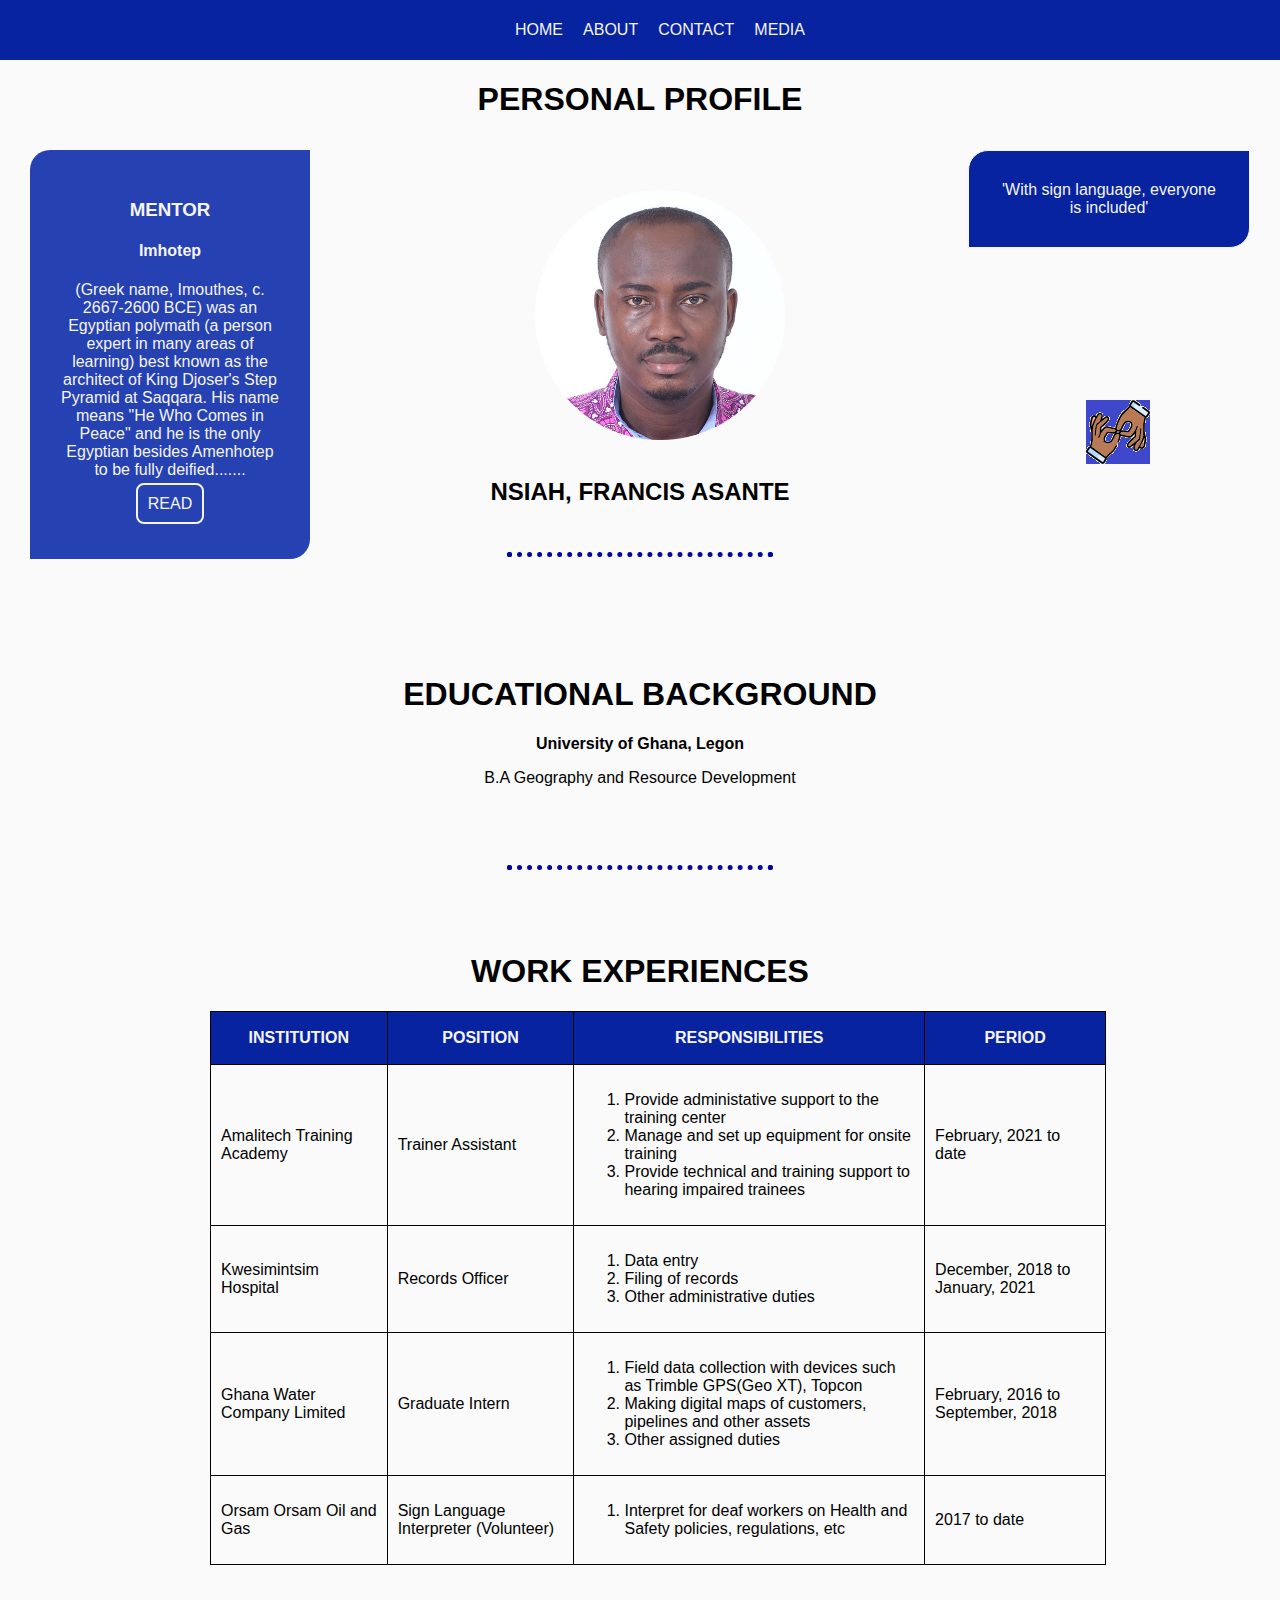
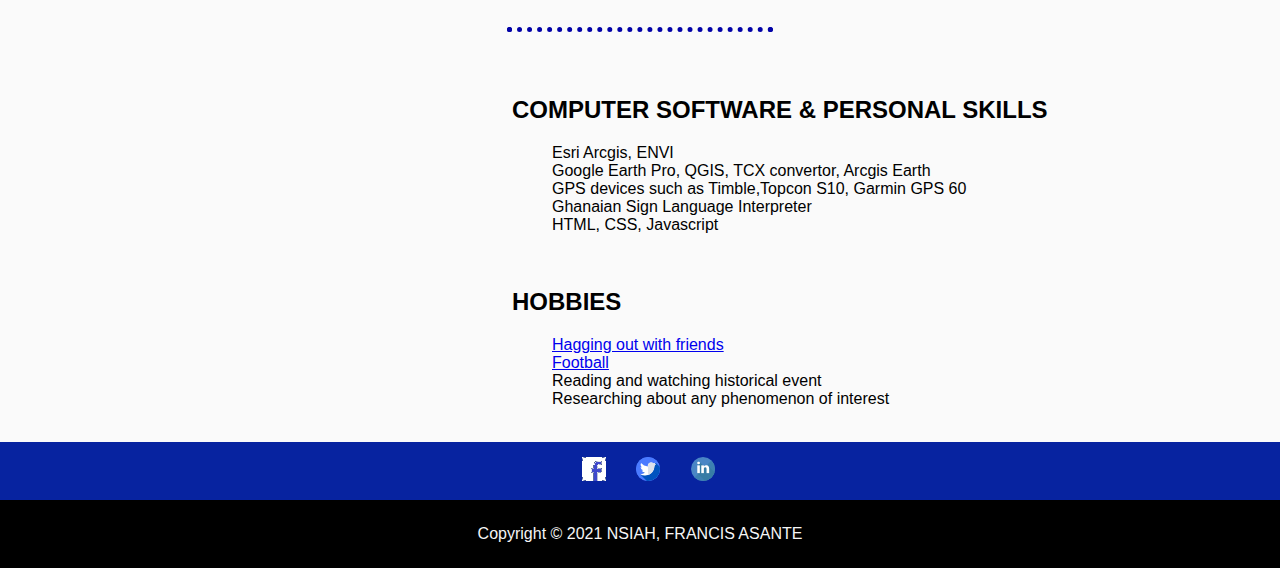
==== index.html @ f5000a60 "First upload" ====
<!DOCTYPE html>
<html lang="en">

<head>
    <meta charset="UTF-8">
    <meta http-equiv="X-UA-Compatible" content="IE=edge">
    <meta name="viewport" content="width=device-width, initial-scale=1.0">
    <title>PROFILE:NSIAH</title>
    <link rel="stylesheet" href="styles.css">
    <link rel="icon" href="asset/favicon.ico">
</head>

<body>

    <div class="navbar">
        <ul class="items">
            <li class="item1"> <a href="#home">HOME</a></li>
            <li class="item2"> <a href="#abt">ABOUT</a></li>
            <li class="item3"> <a href="contact.html">CONTACT</a></li>
            <li class="item4"> <a href="media.html">MEDIA</a></li>
        </ul>
    </div>


    <center>
        <div class="box1">
            <h1> PERSONAL PROFILE </h1>

            <div class="profilepic">
                <img id="pp" src="asset/new_PASSPORT_PIC-modified.png" alt="PIC">
                <div id="quote">
                    'With sign language, everyone is included'
                </div>

                <!--"Icon made by Freepik from www.flaticon.com"--->
                <img id="sign" src="asset/sign-language.png" alt="">
                <div id="quote2">
                    <P>
                        <h3>MENTOR </h3>
                    </P>
                    <strong>
                        <h4>Imhotep</h4>
                    </strong> (Greek name, Imouthes, c. 2667-2600 BCE) was an Egyptian polymath
                    (a person expert in many areas of learning) best known as the architect of King Djoser's
                    Step Pyramid at Saqqara. His name means "He Who Comes in Peace" and he is the only Egyptian
                    besides Amenhotep to be fully deified.......
                    <p>
                        <a href="https://www.worldhistory.org/imhotep/">READ</a>

                    </p>
                </div>
                <!-- Mark, J.J(2016) https://www.worldhistory.org/imhotep/    -->
            </div>

            <center>
                <br>
                <h2><strong> NSIAH, FRANCIS ASANTE</strong></h2><br>
            </center>
        </div>
    </center>
    <hr>
    <br>
    <br>
    <br>
    <br>
    <section id="abt"> <a href="#abt">ABOUT</a></section>

    <center>
        <div>
            <h1 id="edu">EDUCATIONAL BACKGROUND</h1>
            <strong>University of Ghana, Legon </strong>
            <p> B.A Geography and Resource Development </p>
        </div>
        <br>
        <br>
        <br>
        <hr>
        <br>
        <br>
    </center>
    <br>
    <center>
        <h1 id="job">WORK EXPERIENCES</h1>
    </center>
    <table class="work">
        <tr>
            <th>INSTITUTION</th>
            <th>POSITION</th>
            <th>RESPONSIBILITIES</th>
            <th>PERIOD</th>
        </tr>
        <tr>
            <td>Amalitech Training Academy</td>
            <td>Trainer Assistant</td>
            <td>
                <ol>
                    <li>Provide administative support to the training center</li>
                    <li>Manage and set up equipment for onsite training</li>
                    <li>Provide technical and training support to hearing impaired trainees</li>
                </ol>
            </td>
            <td>February, 2021 to date</td>
        </tr>
        <tr>
            <td>Kwesimintsim Hospital</td>
            <td>Records Officer</td>
            <td>
                <ol>
                    <li>Data entry</li>
                    <li>Filing of records</li>
                    <li>Other administrative duties</li>
                </ol>
            </td>
            <td>December, 2018 to January, 2021</td>
        </tr>
        <tr>
            <td>Ghana Water Company Limited</td>
            <td>Graduate Intern</td>
            <td>
                <ol>
                    <li>Field data collection with devices such as Trimble GPS(Geo XT), Topcon</li>
                    <li>Making digital maps of customers, pipelines and other assets</li>
                    <li>Other assigned duties</li>
                </ol>
            </td>
            <td>February, 2016 to September, 2018</td>
        </tr>
        <tr>
            <td>Orsam Orsam Oil and Gas</td>
            <td>Sign Language Interpreter (Volunteer)</td>
            <td>
                <ol>
                    <li>Interpret for deaf workers on Health and Safety policies, regulations, etc</li>
                </ol>
            </td>
            <td>2017 to date</td>
        </tr>
    </table>
    <br>
    <br>
    <br>
    <hr>
    <br>
    <br>
    <div class="skill-hobby">
            <h2>COMPUTER SOFTWARE & PERSONAL SKILLS</h2>
            <ul class="skills">
                <li>Esri Arcgis, ENVI</li>
                <li>Google Earth Pro, QGIS, TCX convertor, Arcgis Earth </li>
                <li>GPS devices such as Timble,Topcon S10, Garmin GPS 60</li>
                <li>Ghanaian Sign Language Interpreter</li>
                <li>HTML, CSS, Javascript</li>
            </ul>
            <br>
            <h2> HOBBIES</h2>
            <ul class="hobby">
                <li> <a href="http://127.0.0.1:5500/media.html">Hagging out with friends</a> </li>
                <li> <a href="http://127.0.0.1:5500/media.html#video">Football</a></li>
                <li>Reading and watching historical event</li>
                <li>Researching about any phenomenon of interest</li>
            </ul>
    </div>
    

    <br>
    <div class="footer">
        <div>
            <!--"Icon made by Freepik from www.flaticon.com"-->
            <a href="https://www.facebook.com/" target="_blank"><img src="asset/facebook.png" alt="" /> </a>
            <!--"Icon made by Freepik from www.flaticon.com"-->
            <a href="https://twitter.com/home" target="_blank"><img src="asset/twitter.png" alt=""></a>
            <!--"Icon made by Roundicons from www.flaticon.com"-->
            <a href="https://www.linkedin.com/feed/" target="_blank"><img src="asset/linkedin.png" alt=""></a>
        </div>

    </div>
    <div class="footer1">
        <div id="ftext"> Copyright &copy; 2021 NSIAH, FRANCIS ASANTE</div>
    </div>
</body>

</html>
---- styles.css ----
body{
    background-color: rgb(250, 250, 250);
    margin: 0;
}

.navbar{
        width: auto;
        background-color: #0723a0;
        display: block;
        align-items: center;
        padding: 5px;
        
            
}

.items{
    list-style-type: none;
    display: flex;
    text-align: center;
    justify-content: center;
    position: relative;
}
.items li a {
    margin: 10px;
    color: whitesmoke;

}
.items li a {
    text-decoration: none;
}
.profilepic{
    display: block;
    padding: 50px;
    height: 200px;
}
#quote{
    width: 220px;
    top: 150px;
    float: right;
    padding: 30px;
    border: 1px solid;
    border-radius: 20px 0 20px 0;
    position: absolute;
    right: 30px;
    background-color: #0723a0;
    color: whitesmoke;
}
#sign{
    float: right;
    position: absolute;
    top: 400px;
    right: 130px;
}
#quote2{
    width: 220px;
    top: 150px;
    float: left;
    padding: 30px;
    border: 1px lightgrey;
    border-radius: 20px 0 20px 0;
    position: absolute;
    left: 30px;
    background-color:#2541B2;
    color: whitesmoke;

}
#quote2 a{
    color: whitesmoke;
}

#pp{
    position: relative;
    left: 20px;
    width: 250px;
}
.work, th, td{
    border: 1px black solid;
    text-align: left;
}
.work{
    justify-content: center;
    margin-left: 210px;
}
#job{
    text-align: center;
}
#edu{
    text-align: center;

}
th{
    height: 50px;
    background-color: #0723a0;
    color: whitesmoke;
    text-align: center;
}
td{
    padding: 10px;
}
table{
    width: 70%;
    border-collapse: collapse;
    padding: 100px;
}

#abt, #vid{
    visibility: hidden;
}

.footer{
    background-color: #0723a0 ;
    padding: 10px;
    margin-left: auto;
    margin-right: auto;
    
    
}
.footer a{
    display: inline-block;
    padding: 5px;
    width: 40px;
    text-decoration: none;
    position: relative;
    left: 45%;
}
.footer1{
    padding: 10px;
    background-color: black; 
}
#ftext{
    color: whitesmoke;
    padding: 15px;
    text-align: center;
    
}   
.frens{
    border-radius: 10px;
    padding-left: 32% ;
    
}

.football{
  padding-left: 35%;
  padding-bottom:10% ;
    
    
}
#edu li{
    text-align: center;
}
.items a:hover{
    background-color:#71a3ff;
    size: 20%;

}
#quote2 a:hover{
   background: #71a3ff;
}
*{
    font-family: 'Lucida Sans', 'Lucida Sans Regular', 'Lucida Grande', 'Lucida Sans Unicode', Geneva, Verdana, sans-serif;
}

#quote2 a{
    border: 2px solid;
    border-radius: 8px;
    padding: 10px;
    text-decoration: none;
}
hr{
    border: dotted rgb(2, 2, 167) 5px;
    border-bottom: none;
    width: 20%;
}
.skill-hobby ul, .hobby li, .skills li{
    text-align: left;
    list-style-type: none;
}
.skill-hobby{
     padding-left: 40%;
}
.me{
    margin-bottom: 5%;
    display: inline-block;
}
.me input[type=submit]:hover{
    background-color:#0723a0 ;
}
.me input[type=submit]{
    padding: 10px;
    border-radius: 5px;
}
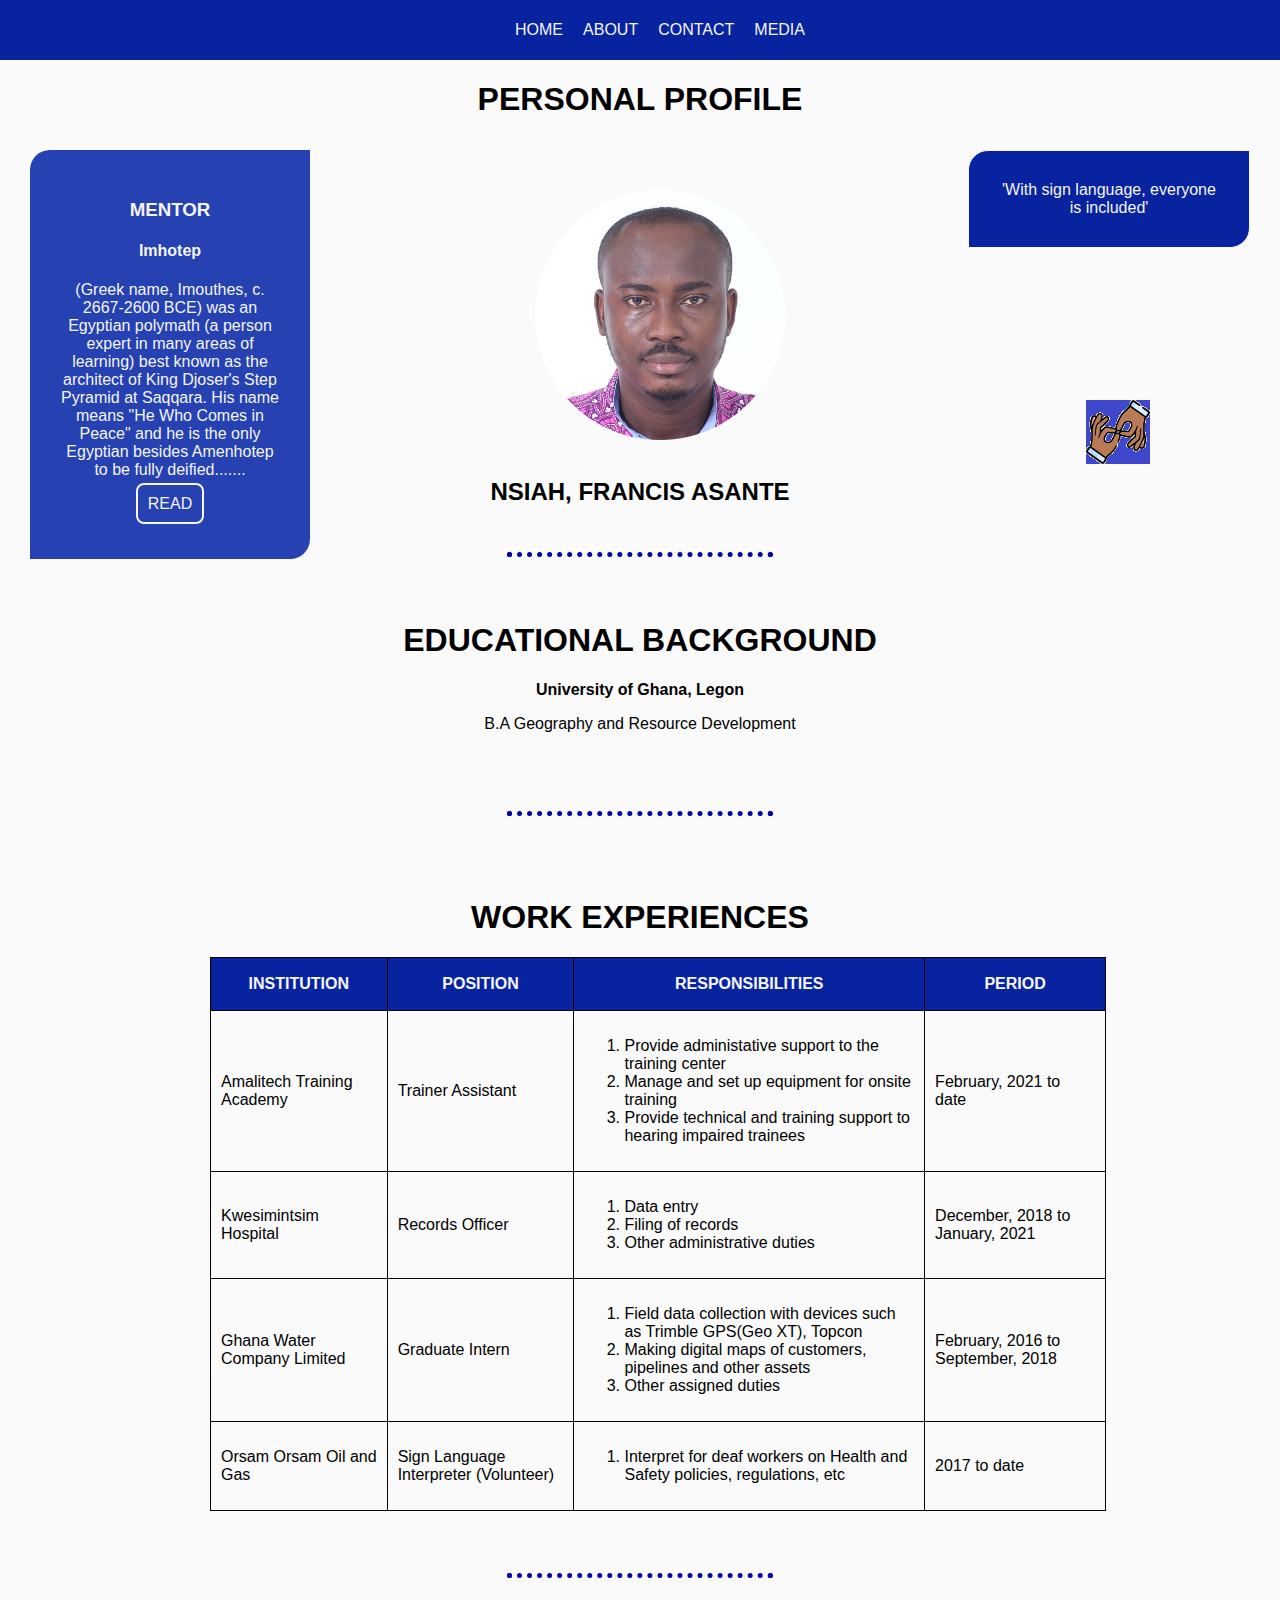
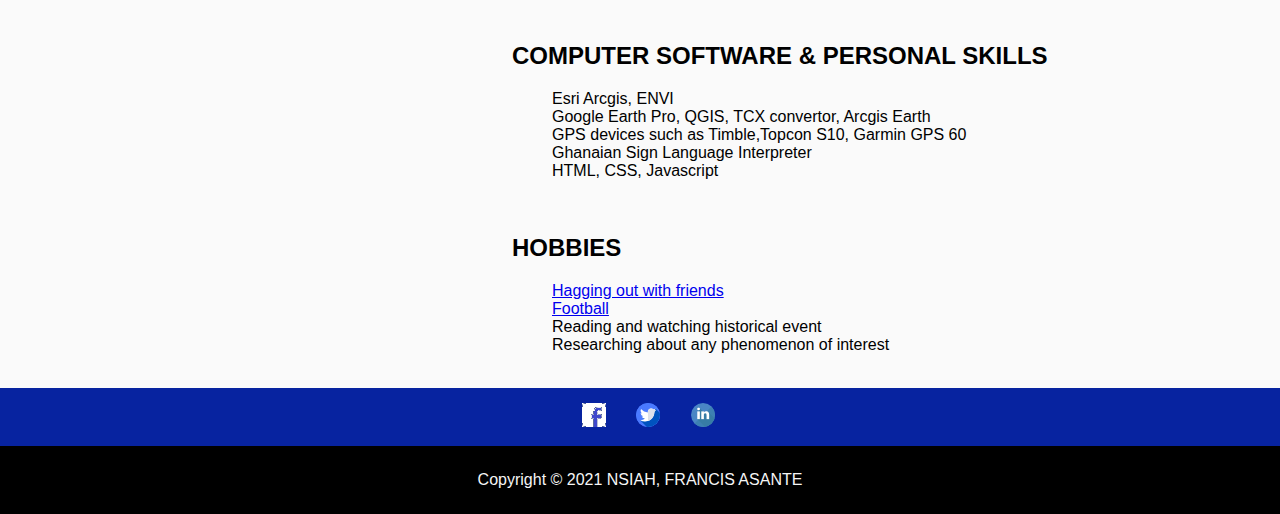
==== commit 95077b05: "Second Upload" ====
--- a/index.html
+++ b/index.html
@@ -59,9 +59,7 @@
         </div>
     </center>
     <hr>
-    <br>
-    <br>
-    <br>
+    
     <br>
     <section id="abt"> <a href="#abt">ABOUT</a></section>
 
@@ -166,11 +164,11 @@
     <div class="footer">
         <div>
             <!--"Icon made by Freepik from www.flaticon.com"-->
-            <a href="https://www.facebook.com/" target="_blank"><img src="asset/facebook.png" alt="" /> </a>
+            <a href="https://web.facebook.com/nsiah.francisasante" target="_blank"><img src="asset/facebook.png" alt="" /> </a>
             <!--"Icon made by Freepik from www.flaticon.com"-->
-            <a href="https://twitter.com/home" target="_blank"><img src="asset/twitter.png" alt=""></a>
+            <a href="https://twitter.com/Nsiah_Asante" target="_blank"><img src="asset/twitter.png" alt=""></a>
             <!--"Icon made by Roundicons from www.flaticon.com"-->
-            <a href="https://www.linkedin.com/feed/" target="_blank"><img src="asset/linkedin.png" alt=""></a>
+            <a href="https://www.linkedin.com/in/francis-asante-nsiah-6b896096/" target="_blank"><img src="asset/linkedin.png" alt=""></a>
         </div>
 
     </div>
